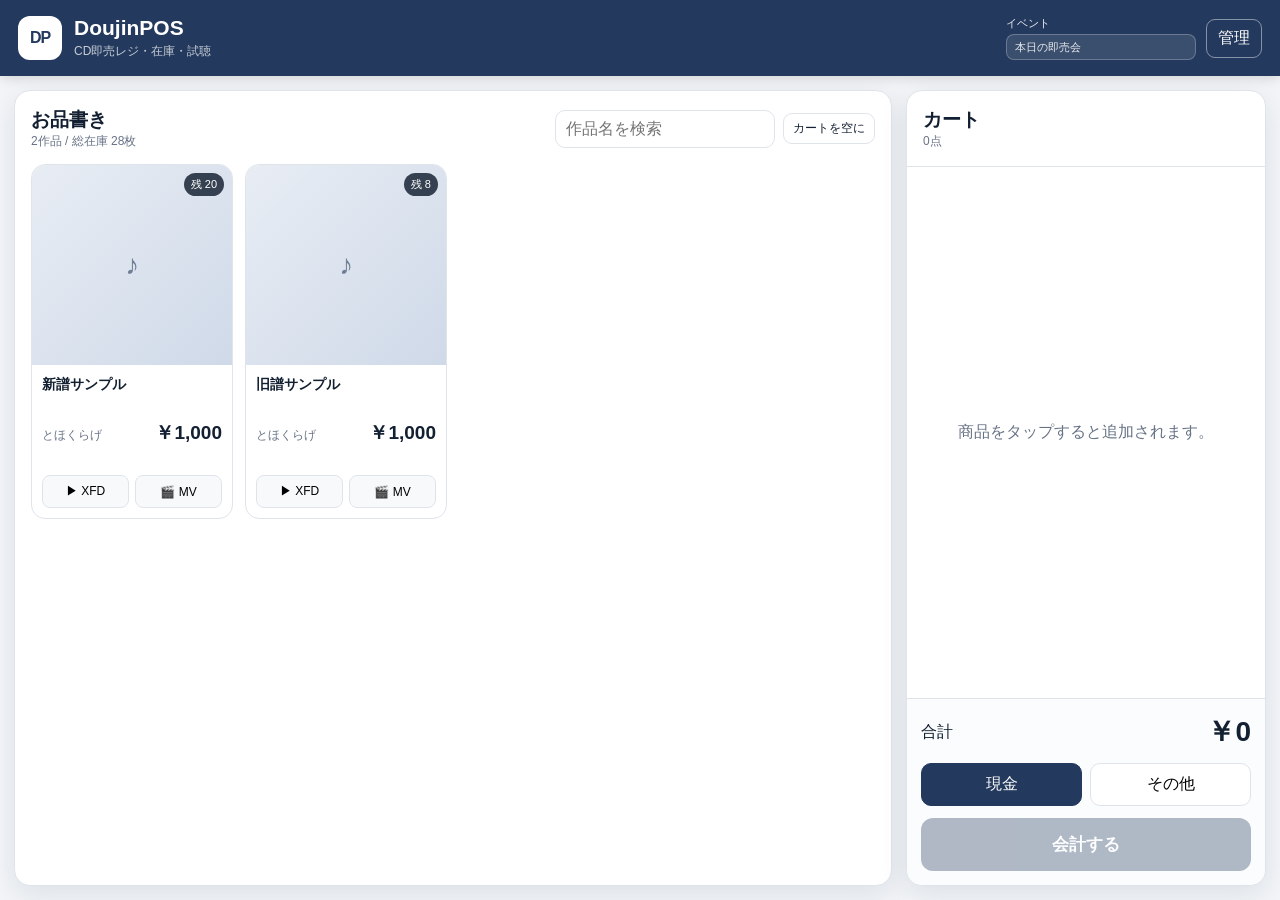
==== index.html @ 72208d31 "Add files via upload" ====
<!doctype html>
<html lang="ja">
<head>
  <meta charset="utf-8" />
  <meta name="viewport" content="width=device-width, initial-scale=1, viewport-fit=cover" />
  <meta name="theme-color" content="#23395D" />
  <meta name="apple-mobile-web-app-capable" content="yes" />
  <meta name="apple-mobile-web-app-status-bar-style" content="black-translucent" />
  <meta name="apple-mobile-web-app-title" content="DoujinPOS" />
  <link rel="manifest" href="./manifest.webmanifest" />
  <link rel="apple-touch-icon" href="./icons/icon-192.png" />
  <link rel="icon" href="./icons/icon-192.png" />
  <link rel="stylesheet" href="./styles.css?v=2" />
  <title>DoujinPOS</title>
</head>
<body>
  <header class="topbar">
    <div class="brand">
      <div class="brand-mark">DP</div>
      <div>
        <h1>DoujinPOS</h1>
        <div class="sub">CD即売レジ・在庫・試聴</div>
      </div>
    </div>
    <div class="top-actions">
      <label class="event-box">イベント
        <input id="eventName" type="text" value="本日の即売会" autocomplete="off" />
      </label>
      <button id="openAdmin" class="ghost">管理</button>
    </div>
  </header>

  <main class="layout">
    <section class="catalog-panel">
      <div class="section-head">
        <div>
          <h2>お品書き</h2>
          <div id="catalogSummary" class="muted"></div>
        </div>
        <div class="section-actions">
          <input id="searchBox" type="search" placeholder="作品名を検索" />
          <button id="clearCart" class="ghost small">カートを空に</button>
        </div>
      </div>
      <div id="productGrid" class="product-grid"></div>
    </section>

    <aside class="cart-panel">
      <div class="cart-head">
        <div>
          <h2>カート</h2>
          <div id="cartCount" class="muted">0点</div>
        </div>
      </div>
      <div id="cartItems" class="cart-items empty-state">商品をタップすると追加されます。</div>
      <div class="cart-bottom">
        <div class="total-row"><span>合計</span><strong id="cartTotal">¥0</strong></div>
        <div class="payment-row">
          <button class="pay active" data-payment="現金">現金</button>
          <button class="pay" data-payment="その他">その他</button>
        </div>
        <button id="checkout" class="checkout" disabled>会計する</button>
      </div>
    </aside>
  </main>

  <section id="playerBar" class="player-bar hidden">
    <div class="now-playing">
      <img id="playerCover" alt="ジャケット" />
      <div class="now-text">
        <strong id="playerTitle">-</strong>
        <span id="playerType">XFD</span>
      </div>
    </div>
    <audio id="audioPlayer" controls preload="metadata"></audio>
    <button id="closePlayer" class="ghost small">閉じる</button>
  </section>

  <dialog id="videoDialog" class="video-dialog">
    <div class="dialog-head">
      <div>
        <strong id="videoTitle">MV</strong>
        <div class="muted">ローカル動画</div>
      </div>
      <button id="closeVideo" class="ghost">閉じる</button>
    </div>
    <video id="videoPlayer" controls playsinline></video>
  </dialog>

  <dialog id="adminDialog" class="admin-dialog">
    <div class="dialog-head sticky">
      <div>
        <strong>管理</strong>
        <div class="muted">在庫原票・メディア・履歴</div>
      </div>
      <button id="closeAdmin" class="ghost">閉じる</button>
    </div>

    <div class="admin-tabs">
      <button class="tab active" data-tab="inventory">在庫原票</button>
      <button class="tab" data-tab="media">試聴/MV</button>
      <button class="tab" data-tab="history">履歴</button>
      <button class="tab" data-tab="settings">設定</button>
    </div>

    <section class="admin-section active" data-section="inventory">
      <h3>Google Sheets → CSV取込</h3>
      <p class="help">「商品ID / タイトル / 頒布価格 / 現在庫」があれば取込できます。既存の商品IDは更新、新規IDは追加します。</p>
      <div class="action-row">
        <button id="addProduct">＋ 商品を追加</button>
        <label class="file-button">在庫CSVを選ぶ<input id="inventoryCsv" type="file" accept=".csv,text/csv" hidden /></label>
        <button id="downloadInventory" class="ghost">現在庫CSVを書出し</button>
      </div>
      <div id="importResult" class="notice hidden"></div>
      <p class="help compact-help">商品をタップすると、在庫±1・在庫数指定・編集・販売停止・削除がすぐ選べます。</p>
      <div class="table-wrap"><table id="inventoryTable"><thead><tr><th>商品ID</th><th>タイトル</th><th>価格</th><th>在庫</th><th>状態</th><th></th></tr></thead><tbody></tbody></table></div>
    </section>

    <section class="admin-section" data-section="media">
      <h3>商品メディア</h3>
      <p class="help">ジャケット、XFD音源、MVをiPad内のDoujinPOS領域に保存します。Google Sheetsにはファイルを持たせません。</p>
      <div id="mediaList" class="media-list"></div>
    </section>

    <section class="admin-section" data-section="history">
      <h3>履歴</h3>
      <div class="stats-grid">
        <div class="stat"><span>売上件数</span><strong id="salesCount">0</strong></div>
        <div class="stat"><span>販売点数</span><strong id="soldUnits">0</strong></div>
        <div class="stat"><span>売上</span><strong id="salesAmount">¥0</strong></div>
      </div>
      <div class="action-row">
        <button id="downloadSales" class="ghost">販売履歴CSV</button>
        <button id="downloadMoves" class="ghost">在庫移動CSV</button>
      </div>
      <div class="table-wrap"><table id="salesTable"><thead><tr><th>日時</th><th>商品</th><th>数量</th><th>小計</th><th>決済</th></tr></thead><tbody></tbody></table></div>
    </section>

    <section class="admin-section" data-section="settings">
      <h3>端末設定</h3>
      <div class="settings-grid">
        <label>サークル名<input id="circleName" type="text" value="とほくらげ" /></label>
        <label>在庫警告枚数<input id="lowStock" type="number" min="0" value="3" /></label>
      </div>
      <div class="action-row">
        <button id="saveSettings">設定を保存</button>
        <button id="installHelp" class="ghost">iPadへの追加方法</button>
      </div>
      <details>
        <summary>データ消去</summary>
        <p class="help">端末内の商品・履歴・保存したメディアを全て消去します。</p>
        <button id="resetAll" class="danger">端末データを全消去</button>
      </details>
    </section>
  </dialog>


  <dialog id="productActionDialog" class="action-sheet">
    <div class="action-sheet-head">
      <div>
        <strong id="actionProductTitle">商品</strong>
        <div id="actionProductMeta" class="muted"></div>
      </div>
      <button id="closeProductAction" class="ghost">閉じる</button>
    </div>
    <div class="action-sheet-stock">
      <span>現在庫</span>
      <strong id="actionProductStock">0</strong>
      <span>枚</span>
    </div>
    <div class="quick-actions">
      <button id="stockMinus1" class="quick-stock">−1</button>
      <button id="stockPlus1" class="quick-stock">＋1</button>
      <button id="setStock" class="ghost">在庫数を指定</button>
      <button id="editProduct" class="ghost">商品情報を編集</button>
      <button id="toggleProduct" class="ghost">販売停止</button>
      <button id="deleteProduct" class="danger-outline">商品を削除</button>
    </div>
  </dialog>

  <dialog id="productEditDialog" class="product-edit-dialog">
    <form id="productForm" method="dialog">
      <div class="dialog-head">
        <div>
          <strong id="productFormTitle">商品を追加</strong>
          <div class="muted">在庫原票をその場で編集できます</div>
        </div>
        <button type="button" id="closeProductEdit" class="ghost">閉じる</button>
      </div>
      <div class="product-form-grid">
        <label>商品ID<input id="productId" type="text" required autocomplete="off" placeholder="例 THKR-001" /></label>
        <label>タイトル<input id="productTitle" type="text" required autocomplete="off" /></label>
        <label>サークル・アーティスト<input id="productArtist" type="text" autocomplete="off" /></label>
        <label>頒布価格<input id="productPrice" type="number" min="0" step="1" required inputmode="numeric" /></label>
        <label>現在庫<input id="productStock" type="number" min="0" step="1" required inputmode="numeric" /></label>
        <label>発行日<input id="productDate" type="date" /></label>
        <label class="wide-check"><input id="productActive" type="checkbox" checked /> レジに表示する（有効）</label>
        <label class="wide">備考<textarea id="productNote" rows="3"></textarea></label>
      </div>
      <div class="form-actions">
        <button type="button" id="cancelProductEdit" class="ghost">キャンセル</button>
        <button type="submit" id="saveProduct">保存</button>
      </div>
    </form>
  </dialog>

  <dialog id="installDialog" class="simple-dialog">
    <div class="dialog-head">
      <strong>iPadにアプリとして追加</strong>
      <button id="closeInstall" class="ghost">閉じる</button>
    </div>
    <ol>
      <li>このページをiPadの<strong>Safari</strong>で開きます。</li>
      <li>共有ボタン（□↑）を押します。</li>
      <li>「ホーム画面に追加」を選びます。</li>
      <li>ホーム画面の「DoujinPOS」から起動します。</li>
    </ol>
    <p class="help">初回読み込み後は、レジ本体はオフラインでも起動できます。メディアも端末内DBに保存されます。</p>
  </dialog>

  <div id="toast" class="toast hidden" role="status"></div>

  <script src="./app.js?v=2" defer></script>
</body>
</html>
---- styles.css ----
:root {
  --navy:#23395D; --navy2:#15253d; --ink:#132032; --muted:#687386;
  --line:#dfe4ea; --bg:#f3f5f8; --card:#fff; --accent:#4776b6;
  --ok:#16794b; --warn:#b86e00; --danger:#b42318; --shadow:0 8px 28px rgba(21,37,61,.10);
}
*{box-sizing:border-box}
html,body{margin:0;min-height:100%;font-family:-apple-system,BlinkMacSystemFont,"Helvetica Neue",Arial,"Hiragino Sans","Yu Gothic",sans-serif;color:var(--ink);background:var(--bg)}
body{padding-bottom:env(safe-area-inset-bottom)}
button,input{font:inherit}
button{cursor:pointer}
.topbar{height:76px;background:var(--navy);color:#fff;display:flex;align-items:center;justify-content:space-between;padding:12px max(18px,env(safe-area-inset-left));padding-right:max(18px,env(safe-area-inset-right));position:sticky;top:0;z-index:20;box-shadow:0 2px 12px rgba(0,0,0,.15)}
.brand{display:flex;align-items:center;gap:12px}.brand h1{font-size:21px;margin:0;line-height:1.1}.brand .sub{font-size:12px;opacity:.75;margin-top:4px}.brand-mark{width:44px;height:44px;border-radius:12px;background:#fff;color:var(--navy);display:grid;place-items:center;font-weight:900;letter-spacing:-1px}
.top-actions{display:flex;align-items:center;gap:10px}.event-box{font-size:11px;opacity:.9;display:flex;flex-direction:column;gap:3px}.event-box input{width:190px;border:1px solid rgba(255,255,255,.28);border-radius:8px;background:rgba(255,255,255,.12);color:#fff;padding:6px 8px;outline:none}.event-box input:focus{background:#fff;color:var(--ink)}
.layout{display:grid;grid-template-columns:minmax(0,1fr) 360px;gap:14px;max-width:1500px;margin:0 auto;padding:14px;min-height:calc(100vh - 76px)}
.catalog-panel,.cart-panel{background:var(--card);border:1px solid var(--line);border-radius:16px;box-shadow:var(--shadow)}
.catalog-panel{padding:16px}.section-head{display:flex;justify-content:space-between;align-items:center;gap:14px;margin-bottom:14px}.section-head h2,.cart-head h2{margin:0;font-size:19px}.section-actions{display:flex;gap:8px;align-items:center}.section-actions input{width:220px;border:1px solid var(--line);border-radius:10px;padding:9px 10px;background:#fff}
.product-grid{display:grid;grid-template-columns:repeat(auto-fill,minmax(176px,1fr));gap:12px}.product-card{border:1px solid var(--line);border-radius:14px;background:#fff;overflow:hidden;transition:.15s transform,.15s box-shadow;position:relative}.product-card:active{transform:scale(.985)}.product-card.soldout{opacity:.56}.cover{aspect-ratio:1/1;background:linear-gradient(135deg,#e8edf4,#cfd9e8);display:grid;place-items:center;overflow:hidden;position:relative}.cover img{width:100%;height:100%;object-fit:cover}.cover-fallback{font-weight:800;color:#6f7f95;font-size:28px}.stock-badge{position:absolute;top:8px;right:8px;padding:4px 7px;border-radius:999px;background:rgba(20,32,50,.83);color:#fff;font-size:11px}.stock-badge.low{background:#a66300}.stock-badge.zero{background:#8f1d16}.product-body{padding:10px}.product-title{font-weight:800;font-size:14px;line-height:1.35;min-height:38px}.product-meta{display:flex;justify-content:space-between;align-items:baseline;margin-top:7px}.price{font-weight:900;font-size:19px}.media-actions{display:flex;gap:6px;margin-top:9px}.media-actions button{flex:1;padding:7px 4px;border-radius:8px;border:1px solid var(--line);background:#f7f9fb;font-size:12px}.add-zone{width:100%;border:0;background:transparent;text-align:left;padding:0;color:inherit}.add-zone:disabled{cursor:not-allowed}
.cart-panel{display:flex;flex-direction:column;position:sticky;top:90px;height:calc(100vh - 104px);overflow:hidden}.cart-head{padding:16px;border-bottom:1px solid var(--line)}.cart-items{padding:8px 12px;overflow:auto;flex:1}.cart-line{display:grid;grid-template-columns:1fr auto;gap:8px;padding:12px 2px;border-bottom:1px solid var(--line)}.cart-line strong{font-size:14px}.cart-sub{font-size:12px;color:var(--muted);margin-top:4px}.qty{display:flex;align-items:center;gap:6px}.qty button{width:28px;height:28px;border-radius:8px;border:1px solid var(--line);background:#fff}.qty span{min-width:22px;text-align:center;font-weight:800}.empty-state{display:grid;place-items:center;color:var(--muted);text-align:center}.cart-bottom{padding:14px;border-top:1px solid var(--line);background:#fbfcfd}.total-row{display:flex;justify-content:space-between;align-items:center;font-size:16px}.total-row strong{font-size:28px}.payment-row{display:grid;grid-template-columns:1fr 1fr;gap:8px;margin:12px 0}.pay{border:1px solid var(--line);background:#fff;border-radius:10px;padding:10px}.pay.active{background:var(--navy);color:#fff;border-color:var(--navy)}.checkout{width:100%;border:0;border-radius:12px;padding:15px;background:var(--navy);color:#fff;font-weight:900;font-size:17px}.checkout:disabled{opacity:.35;cursor:not-allowed}
.ghost{border:1px solid rgba(255,255,255,.45);background:transparent;color:inherit;border-radius:9px;padding:8px 11px}.catalog-panel .ghost,.admin-dialog .ghost,.simple-dialog .ghost,.video-dialog .ghost,.player-bar .ghost{border-color:var(--line);color:var(--ink);background:#fff}.small{padding:6px 9px;font-size:12px}.muted{color:var(--muted);font-size:12px}.hidden{display:none!important}
.player-bar{position:fixed;left:max(14px,env(safe-area-inset-left));right:max(14px,env(safe-area-inset-right));bottom:max(14px,env(safe-area-inset-bottom));z-index:30;background:#fff;border:1px solid var(--line);border-radius:15px;box-shadow:0 18px 45px rgba(21,37,61,.25);padding:10px 12px;display:grid;grid-template-columns:minmax(180px,280px) 1fr auto;gap:12px;align-items:center}.now-playing{display:flex;align-items:center;gap:9px;min-width:0}.now-playing img{width:46px;height:46px;object-fit:cover;border-radius:8px;background:#e5e9ef}.now-text{display:flex;flex-direction:column;min-width:0}.now-text strong{white-space:nowrap;overflow:hidden;text-overflow:ellipsis}.now-text span{font-size:11px;color:var(--muted);margin-top:3px}.player-bar audio{width:100%}
dialog{border:0;padding:0;border-radius:16px;box-shadow:0 24px 80px rgba(0,0,0,.28);color:var(--ink)}dialog::backdrop{background:rgba(15,25,39,.48);backdrop-filter:blur(3px)}.dialog-head{display:flex;justify-content:space-between;align-items:center;padding:14px 16px;border-bottom:1px solid var(--line);background:#fff}.dialog-head.sticky{position:sticky;top:0;z-index:4}.admin-dialog{width:min(1100px,96vw);height:min(820px,92vh);overflow:auto;background:var(--bg)}.video-dialog{width:min(1100px,95vw);background:#10151d;color:#fff}.video-dialog .dialog-head{background:#10151d;border-color:#2b3340}.video-dialog .ghost{background:#202834;border-color:#3d4654;color:#fff}.video-dialog video{width:100%;max-height:75vh;background:#000}.simple-dialog{width:min(560px,92vw);padding-bottom:18px}.simple-dialog ol{padding:6px 42px 0 48px;line-height:1.8}.simple-dialog p{padding:0 18px}.admin-tabs{display:flex;gap:8px;padding:12px 16px;background:#fff;border-bottom:1px solid var(--line);position:sticky;top:69px;z-index:3}.tab{border:1px solid var(--line);background:#fff;border-radius:999px;padding:8px 13px}.tab.active{background:var(--navy);border-color:var(--navy);color:#fff}.admin-section{display:none;padding:18px}.admin-section.active{display:block}.admin-section h3{margin:0 0 6px}.help{color:var(--muted);font-size:13px;line-height:1.6}.action-row{display:flex;gap:8px;flex-wrap:wrap;margin:14px 0}.action-row button,.file-button,#saveSettings{border:1px solid var(--navy);border-radius:9px;background:var(--navy);color:#fff;padding:9px 12px}.action-row .ghost{background:#fff;color:var(--ink);border-color:var(--line)}.file-button{display:inline-flex;align-items:center;cursor:pointer}.notice{border-radius:9px;padding:9px 12px;background:#eaf6ee;color:#135f3d;margin:10px 0}.table-wrap{overflow:auto;border:1px solid var(--line);border-radius:12px;background:#fff}table{border-collapse:collapse;width:100%;font-size:13px}th,td{padding:9px 10px;border-bottom:1px solid var(--line);text-align:left;white-space:nowrap}th{background:#f7f9fb;position:sticky;top:0}.media-list{display:grid;gap:10px}.media-row{display:grid;grid-template-columns:1fr repeat(3,minmax(120px,150px));gap:8px;align-items:center;background:#fff;border:1px solid var(--line);border-radius:12px;padding:12px}.media-title{font-weight:800}.media-slot{position:relative}.media-slot input{display:none}.media-slot label{display:block;border:1px dashed #aeb9c7;border-radius:9px;padding:9px;text-align:center;cursor:pointer;background:#fbfcfd;font-size:12px}.media-slot.ready label{border-style:solid;border-color:#83b79a;background:#edf8f1;color:#16613d}.stats-grid{display:grid;grid-template-columns:repeat(3,1fr);gap:10px;margin:14px 0}.stat{background:#fff;border:1px solid var(--line);border-radius:12px;padding:14px}.stat span{display:block;color:var(--muted);font-size:12px}.stat strong{display:block;font-size:24px;margin-top:5px}.settings-grid{display:grid;grid-template-columns:1fr 1fr;gap:12px;margin:14px 0}.settings-grid label{display:flex;flex-direction:column;gap:5px;font-size:13px}.settings-grid input{border:1px solid var(--line);border-radius:9px;padding:9px;background:#fff}.danger{border:0;border-radius:9px;background:var(--danger);color:#fff;padding:9px 12px}.toast{position:fixed;z-index:100;left:50%;bottom:28px;transform:translateX(-50%);background:#17243a;color:#fff;border-radius:999px;padding:10px 16px;box-shadow:0 8px 24px rgba(0,0,0,.22);font-size:13px}
@media(max-width:900px){.layout{grid-template-columns:1fr 320px}.product-grid{grid-template-columns:repeat(auto-fill,minmax(150px,1fr))}.event-box input{width:150px}.media-row{grid-template-columns:1fr 1fr 1fr}.media-title{grid-column:1/-1}}
@media(max-width:720px){.topbar{height:auto;align-items:flex-start}.top-actions{flex-direction:column;align-items:flex-end}.layout{grid-template-columns:1fr;padding:8px}.cart-panel{position:relative;top:0;height:auto;min-height:420px}.section-head{align-items:flex-start;flex-direction:column}.section-actions{width:100%}.section-actions input{flex:1;width:auto}.player-bar{grid-template-columns:1fr auto}.player-bar audio{grid-column:1/-1}.settings-grid{grid-template-columns:1fr}.stats-grid{grid-template-columns:1fr 1fr 1fr}}

/* v0.2 inventory quick editing */
.compact-help{margin:4px 0 10px}
.inventory-row{cursor:pointer;transition:background .12s ease}
.inventory-row:hover,.inventory-row:focus{background:#eef4fb;outline:none}
.inventory-row:active{background:#e4edf8}
.row-more{font-weight:900;letter-spacing:2px;text-align:center;color:var(--muted);width:48px}
.status-pill{display:inline-block;padding:3px 8px;border-radius:999px;font-size:11px;font-weight:800}
.status-pill.on{background:#eaf6ee;color:#135f3d}.status-pill.off{background:#f1f2f4;color:#687386}
.action-sheet{width:min(520px,94vw);background:#fff}
.action-sheet-head{display:flex;justify-content:space-between;gap:12px;align-items:flex-start;padding:16px;border-bottom:1px solid var(--line)}
.action-sheet-stock{display:flex;align-items:baseline;justify-content:center;gap:7px;padding:20px 16px 8px;color:var(--muted)}
.action-sheet-stock strong{font-size:42px;line-height:1;color:var(--ink)}
.quick-actions{display:grid;grid-template-columns:1fr 1fr;gap:10px;padding:14px 16px 18px}
.quick-actions button{min-height:48px;border-radius:11px;padding:11px 12px;font-weight:800}
.quick-stock{border:0;background:var(--navy);color:#fff;font-size:20px}
.quick-actions .ghost{border:1px solid var(--line);background:#fff;color:var(--ink)}
.danger-outline{border:1px solid #e6aaa5;background:#fff;color:var(--danger)}
.product-edit-dialog{width:min(720px,94vw);background:#fff}
.product-form-grid{display:grid;grid-template-columns:1fr 1fr;gap:12px;padding:16px}
.product-form-grid label{display:flex;flex-direction:column;gap:6px;font-size:13px;font-weight:700}
.product-form-grid input,.product-form-grid textarea{border:1px solid var(--line);border-radius:10px;padding:10px;background:#fff;color:var(--ink);font:inherit}
.product-form-grid input[readonly]{background:#f1f3f6;color:#687386}
.product-form-grid .wide,.product-form-grid .wide-check{grid-column:1/-1}
.product-form-grid .wide-check{flex-direction:row;align-items:center;font-weight:600}
.product-form-grid .wide-check input{width:20px;height:20px}
.form-actions{display:flex;justify-content:flex-end;gap:9px;padding:14px 16px;border-top:1px solid var(--line)}
.form-actions button{border-radius:10px;padding:10px 16px;border:1px solid var(--navy)}
.form-actions #saveProduct{background:var(--navy);color:#fff;font-weight:900}
.form-actions .ghost{background:#fff;color:var(--ink);border-color:var(--line)}
@media(max-width:720px){.quick-actions{grid-template-columns:1fr 1fr}.product-form-grid{grid-template-columns:1fr}.product-form-grid .wide,.product-form-grid .wide-check{grid-column:auto}}
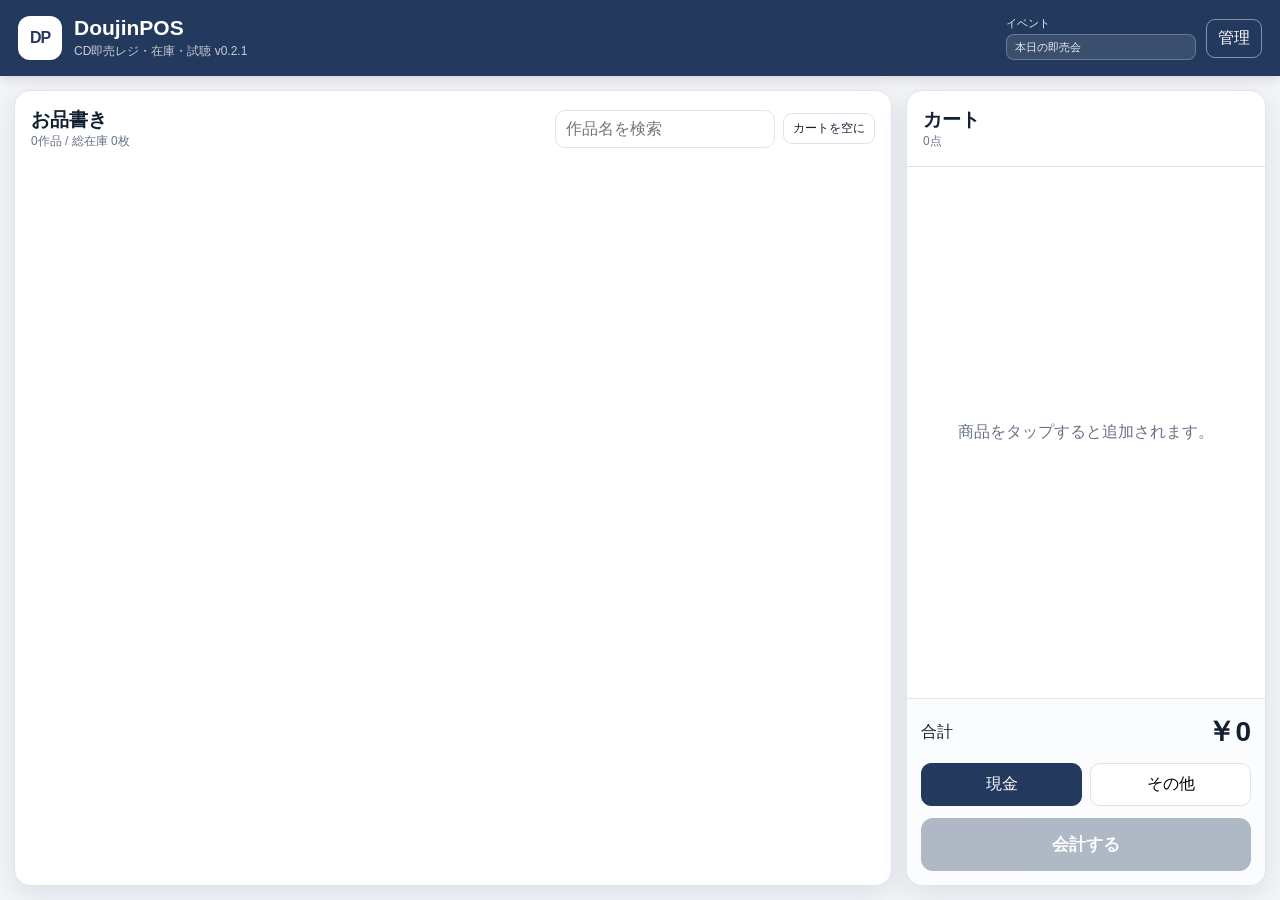
==== commit d4565fb5: "Add files via upload" ====
--- a/index.html
+++ b/index.html
@@ -10,7 +10,7 @@
   <link rel="manifest" href="./manifest.webmanifest" />
   <link rel="apple-touch-icon" href="./icons/icon-192.png" />
   <link rel="icon" href="./icons/icon-192.png" />
-  <link rel="stylesheet" href="./styles.css?v=2" />
+  <link rel="stylesheet" href="./styles.css?v=3" />
   <title>DoujinPOS</title>
 </head>
 <body>
@@ -19,7 +19,7 @@
       <div class="brand-mark">DP</div>
       <div>
         <h1>DoujinPOS</h1>
-        <div class="sub">CD即売レジ・在庫・試聴</div>
+        <div class="sub">CD即売レジ・在庫・試聴 <span class="app-version">v0.2.1</span></div>
       </div>
     </div>
     <div class="top-actions">
@@ -220,6 +220,6 @@
 
   <div id="toast" class="toast hidden" role="status"></div>
 
-  <script src="./app.js?v=2" defer></script>
+  <script src="./app.js?v=3" defer></script>
 </body>
 </html>
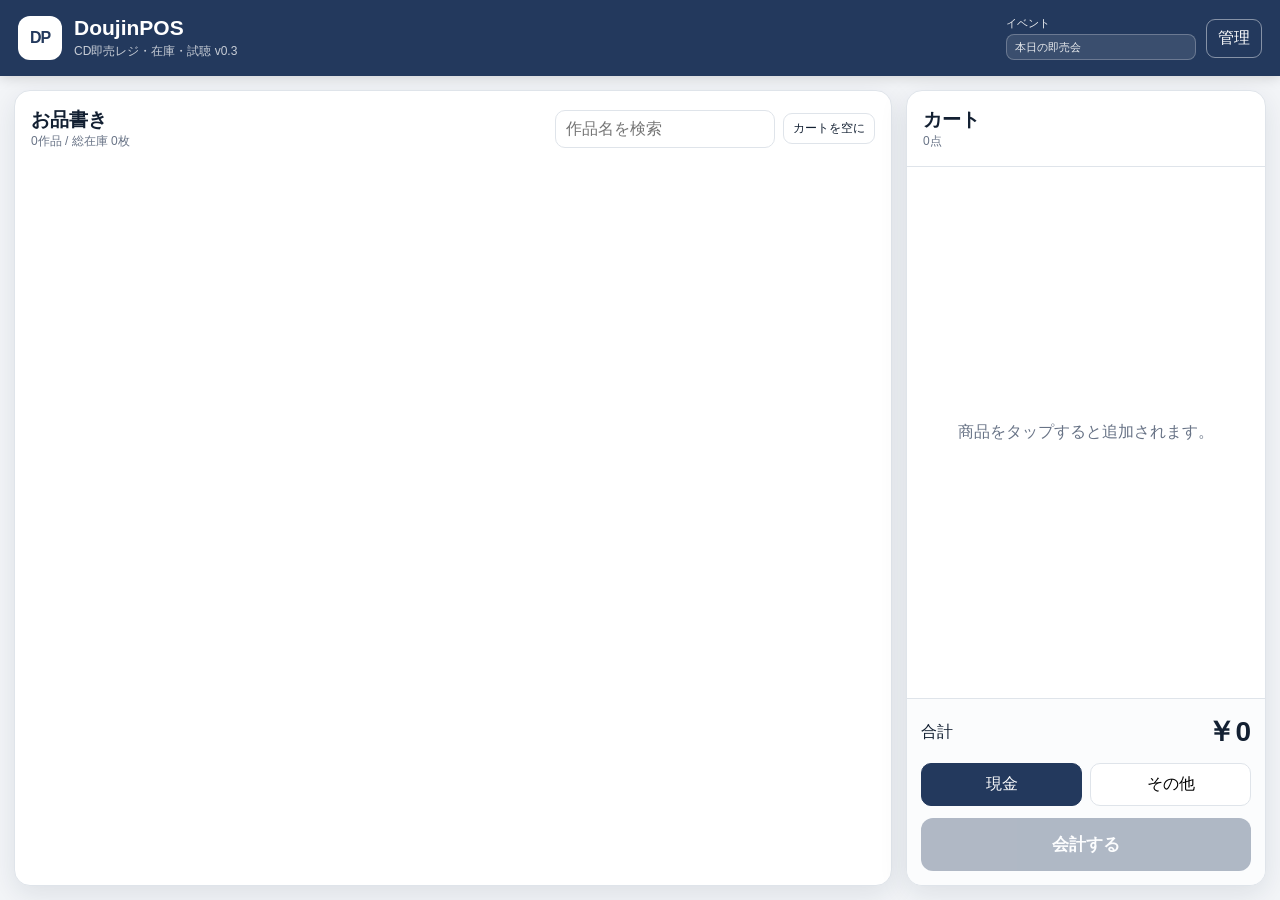
==== commit cfb88ddf: "Add files via upload" ====
--- a/index.html
+++ b/index.html
@@ -10,7 +10,7 @@
   <link rel="manifest" href="./manifest.webmanifest" />
   <link rel="apple-touch-icon" href="./icons/icon-192.png" />
   <link rel="icon" href="./icons/icon-192.png" />
-  <link rel="stylesheet" href="./styles.css?v=3" />
+  <link rel="stylesheet" href="./styles.css?v=4" />
   <title>DoujinPOS</title>
 </head>
 <body>
@@ -19,7 +19,7 @@
       <div class="brand-mark">DP</div>
       <div>
         <h1>DoujinPOS</h1>
-        <div class="sub">CD即売レジ・在庫・試聴 <span class="app-version">v0.2.1</span></div>
+        <div class="sub">CD即売レジ・在庫・試聴 <span class="app-version">v0.3</span></div>
       </div>
     </div>
     <div class="top-actions">
@@ -69,7 +69,7 @@
       <img id="playerCover" alt="ジャケット" />
       <div class="now-text">
         <strong id="playerTitle">-</strong>
-        <span id="playerType">XFD</span>
+        <span id="playerType">XFD（音声）</span>
       </div>
     </div>
     <audio id="audioPlayer" controls preload="metadata"></audio>
@@ -79,8 +79,8 @@
   <dialog id="videoDialog" class="video-dialog">
     <div class="dialog-head">
       <div>
-        <strong id="videoTitle">MV</strong>
-        <div class="muted">ローカル動画</div>
+        <strong id="videoTitle">XFD</strong>
+        <div class="muted">XFD動画</div>
       </div>
       <button id="closeVideo" class="ghost">閉じる</button>
     </div>
@@ -91,14 +91,14 @@
     <div class="dialog-head sticky">
       <div>
         <strong>管理</strong>
-        <div class="muted">在庫原票・メディア・履歴</div>
+        <div class="muted">在庫原票・XFD・履歴</div>
       </div>
       <button id="closeAdmin" class="ghost">閉じる</button>
     </div>
 
     <div class="admin-tabs">
       <button class="tab active" data-tab="inventory">在庫原票</button>
-      <button class="tab" data-tab="media">試聴/MV</button>
+      <button class="tab" data-tab="media">XFD</button>
       <button class="tab" data-tab="history">履歴</button>
       <button class="tab" data-tab="settings">設定</button>
     </div>
@@ -117,8 +117,8 @@
     </section>
 
     <section class="admin-section" data-section="media">
-      <h3>商品メディア</h3>
-      <p class="help">ジャケット、XFD音源、MVをiPad内のDoujinPOS領域に保存します。Google Sheetsにはファイルを持たせません。</p>
+      <h3>商品XFD・ジャケット</h3>
+      <p class="help">ジャケットとXFDをiPad内のDoujinPOS領域に保存します。XFDは音声・動画のどちらでも登録でき、動画なら映像付きで再生します。Google Sheetsにはファイルを持たせません。</p>
       <div id="mediaList" class="media-list"></div>
     </section>
 
@@ -220,6 +220,6 @@
 
   <div id="toast" class="toast hidden" role="status"></div>
 
-  <script src="./app.js?v=3" defer></script>
+  <script src="./app.js?v=4" defer></script>
 </body>
 </html>
--- a/styles.css
+++ b/styles.css
@@ -18,7 +18,7 @@
 .cart-panel{display:flex;flex-direction:column;position:sticky;top:90px;height:calc(100vh - 104px);overflow:hidden}.cart-head{padding:16px;border-bottom:1px solid var(--line)}.cart-items{padding:8px 12px;overflow:auto;flex:1}.cart-line{display:grid;grid-template-columns:1fr auto;gap:8px;padding:12px 2px;border-bottom:1px solid var(--line)}.cart-line strong{font-size:14px}.cart-sub{font-size:12px;color:var(--muted);margin-top:4px}.qty{display:flex;align-items:center;gap:6px}.qty button{width:28px;height:28px;border-radius:8px;border:1px solid var(--line);background:#fff}.qty span{min-width:22px;text-align:center;font-weight:800}.empty-state{display:grid;place-items:center;color:var(--muted);text-align:center}.cart-bottom{padding:14px;border-top:1px solid var(--line);background:#fbfcfd}.total-row{display:flex;justify-content:space-between;align-items:center;font-size:16px}.total-row strong{font-size:28px}.payment-row{display:grid;grid-template-columns:1fr 1fr;gap:8px;margin:12px 0}.pay{border:1px solid var(--line);background:#fff;border-radius:10px;padding:10px}.pay.active{background:var(--navy);color:#fff;border-color:var(--navy)}.checkout{width:100%;border:0;border-radius:12px;padding:15px;background:var(--navy);color:#fff;font-weight:900;font-size:17px}.checkout:disabled{opacity:.35;cursor:not-allowed}
 .ghost{border:1px solid rgba(255,255,255,.45);background:transparent;color:inherit;border-radius:9px;padding:8px 11px}.catalog-panel .ghost,.admin-dialog .ghost,.simple-dialog .ghost,.video-dialog .ghost,.player-bar .ghost{border-color:var(--line);color:var(--ink);background:#fff}.small{padding:6px 9px;font-size:12px}.muted{color:var(--muted);font-size:12px}.hidden{display:none!important}
 .player-bar{position:fixed;left:max(14px,env(safe-area-inset-left));right:max(14px,env(safe-area-inset-right));bottom:max(14px,env(safe-area-inset-bottom));z-index:30;background:#fff;border:1px solid var(--line);border-radius:15px;box-shadow:0 18px 45px rgba(21,37,61,.25);padding:10px 12px;display:grid;grid-template-columns:minmax(180px,280px) 1fr auto;gap:12px;align-items:center}.now-playing{display:flex;align-items:center;gap:9px;min-width:0}.now-playing img{width:46px;height:46px;object-fit:cover;border-radius:8px;background:#e5e9ef}.now-text{display:flex;flex-direction:column;min-width:0}.now-text strong{white-space:nowrap;overflow:hidden;text-overflow:ellipsis}.now-text span{font-size:11px;color:var(--muted);margin-top:3px}.player-bar audio{width:100%}
-dialog{border:0;padding:0;border-radius:16px;box-shadow:0 24px 80px rgba(0,0,0,.28);color:var(--ink)}dialog::backdrop{background:rgba(15,25,39,.48);backdrop-filter:blur(3px)}.dialog-head{display:flex;justify-content:space-between;align-items:center;padding:14px 16px;border-bottom:1px solid var(--line);background:#fff}.dialog-head.sticky{position:sticky;top:0;z-index:4}.admin-dialog{width:min(1100px,96vw);height:min(820px,92vh);overflow:auto;background:var(--bg)}.video-dialog{width:min(1100px,95vw);background:#10151d;color:#fff}.video-dialog .dialog-head{background:#10151d;border-color:#2b3340}.video-dialog .ghost{background:#202834;border-color:#3d4654;color:#fff}.video-dialog video{width:100%;max-height:75vh;background:#000}.simple-dialog{width:min(560px,92vw);padding-bottom:18px}.simple-dialog ol{padding:6px 42px 0 48px;line-height:1.8}.simple-dialog p{padding:0 18px}.admin-tabs{display:flex;gap:8px;padding:12px 16px;background:#fff;border-bottom:1px solid var(--line);position:sticky;top:69px;z-index:3}.tab{border:1px solid var(--line);background:#fff;border-radius:999px;padding:8px 13px}.tab.active{background:var(--navy);border-color:var(--navy);color:#fff}.admin-section{display:none;padding:18px}.admin-section.active{display:block}.admin-section h3{margin:0 0 6px}.help{color:var(--muted);font-size:13px;line-height:1.6}.action-row{display:flex;gap:8px;flex-wrap:wrap;margin:14px 0}.action-row button,.file-button,#saveSettings{border:1px solid var(--navy);border-radius:9px;background:var(--navy);color:#fff;padding:9px 12px}.action-row .ghost{background:#fff;color:var(--ink);border-color:var(--line)}.file-button{display:inline-flex;align-items:center;cursor:pointer}.notice{border-radius:9px;padding:9px 12px;background:#eaf6ee;color:#135f3d;margin:10px 0}.table-wrap{overflow:auto;border:1px solid var(--line);border-radius:12px;background:#fff}table{border-collapse:collapse;width:100%;font-size:13px}th,td{padding:9px 10px;border-bottom:1px solid var(--line);text-align:left;white-space:nowrap}th{background:#f7f9fb;position:sticky;top:0}.media-list{display:grid;gap:10px}.media-row{display:grid;grid-template-columns:1fr repeat(3,minmax(120px,150px));gap:8px;align-items:center;background:#fff;border:1px solid var(--line);border-radius:12px;padding:12px}.media-title{font-weight:800}.media-slot{position:relative}.media-slot input{display:none}.media-slot label{display:block;border:1px dashed #aeb9c7;border-radius:9px;padding:9px;text-align:center;cursor:pointer;background:#fbfcfd;font-size:12px}.media-slot.ready label{border-style:solid;border-color:#83b79a;background:#edf8f1;color:#16613d}.stats-grid{display:grid;grid-template-columns:repeat(3,1fr);gap:10px;margin:14px 0}.stat{background:#fff;border:1px solid var(--line);border-radius:12px;padding:14px}.stat span{display:block;color:var(--muted);font-size:12px}.stat strong{display:block;font-size:24px;margin-top:5px}.settings-grid{display:grid;grid-template-columns:1fr 1fr;gap:12px;margin:14px 0}.settings-grid label{display:flex;flex-direction:column;gap:5px;font-size:13px}.settings-grid input{border:1px solid var(--line);border-radius:9px;padding:9px;background:#fff}.danger{border:0;border-radius:9px;background:var(--danger);color:#fff;padding:9px 12px}.toast{position:fixed;z-index:100;left:50%;bottom:28px;transform:translateX(-50%);background:#17243a;color:#fff;border-radius:999px;padding:10px 16px;box-shadow:0 8px 24px rgba(0,0,0,.22);font-size:13px}
+dialog{border:0;padding:0;border-radius:16px;box-shadow:0 24px 80px rgba(0,0,0,.28);color:var(--ink)}dialog::backdrop{background:rgba(15,25,39,.48);backdrop-filter:blur(3px)}.dialog-head{display:flex;justify-content:space-between;align-items:center;padding:14px 16px;border-bottom:1px solid var(--line);background:#fff}.dialog-head.sticky{position:sticky;top:0;z-index:4}.admin-dialog{width:min(1100px,96vw);height:min(820px,92vh);overflow:auto;background:var(--bg)}.video-dialog{width:min(1100px,95vw);background:#10151d;color:#fff}.video-dialog .dialog-head{background:#10151d;border-color:#2b3340}.video-dialog .ghost{background:#202834;border-color:#3d4654;color:#fff}.video-dialog video{width:100%;max-height:75vh;background:#000}.simple-dialog{width:min(560px,92vw);padding-bottom:18px}.simple-dialog ol{padding:6px 42px 0 48px;line-height:1.8}.simple-dialog p{padding:0 18px}.admin-tabs{display:flex;gap:8px;padding:12px 16px;background:#fff;border-bottom:1px solid var(--line);position:sticky;top:69px;z-index:3}.tab{border:1px solid var(--line);background:#fff;border-radius:999px;padding:8px 13px}.tab.active{background:var(--navy);border-color:var(--navy);color:#fff}.admin-section{display:none;padding:18px}.admin-section.active{display:block}.admin-section h3{margin:0 0 6px}.help{color:var(--muted);font-size:13px;line-height:1.6}.action-row{display:flex;gap:8px;flex-wrap:wrap;margin:14px 0}.action-row button,.file-button,#saveSettings{border:1px solid var(--navy);border-radius:9px;background:var(--navy);color:#fff;padding:9px 12px}.action-row .ghost{background:#fff;color:var(--ink);border-color:var(--line)}.file-button{display:inline-flex;align-items:center;cursor:pointer}.notice{border-radius:9px;padding:9px 12px;background:#eaf6ee;color:#135f3d;margin:10px 0}.table-wrap{overflow:auto;border:1px solid var(--line);border-radius:12px;background:#fff}table{border-collapse:collapse;width:100%;font-size:13px}th,td{padding:9px 10px;border-bottom:1px solid var(--line);text-align:left;white-space:nowrap}th{background:#f7f9fb;position:sticky;top:0}.media-list{display:grid;gap:10px}.media-row{display:grid;grid-template-columns:1fr repeat(2,minmax(150px,190px));gap:8px;align-items:center;background:#fff;border:1px solid var(--line);border-radius:12px;padding:12px}.media-title{font-weight:800}.media-slot{position:relative}.media-slot input{display:none}.media-slot label{display:block;border:1px dashed #aeb9c7;border-radius:9px;padding:9px;text-align:center;cursor:pointer;background:#fbfcfd;font-size:12px}.media-slot.ready label{border-style:solid;border-color:#83b79a;background:#edf8f1;color:#16613d}.stats-grid{display:grid;grid-template-columns:repeat(3,1fr);gap:10px;margin:14px 0}.stat{background:#fff;border:1px solid var(--line);border-radius:12px;padding:14px}.stat span{display:block;color:var(--muted);font-size:12px}.stat strong{display:block;font-size:24px;margin-top:5px}.settings-grid{display:grid;grid-template-columns:1fr 1fr;gap:12px;margin:14px 0}.settings-grid label{display:flex;flex-direction:column;gap:5px;font-size:13px}.settings-grid input{border:1px solid var(--line);border-radius:9px;padding:9px;background:#fff}.danger{border:0;border-radius:9px;background:var(--danger);color:#fff;padding:9px 12px}.toast{position:fixed;z-index:100;left:50%;bottom:28px;transform:translateX(-50%);background:#17243a;color:#fff;border-radius:999px;padding:10px 16px;box-shadow:0 8px 24px rgba(0,0,0,.22);font-size:13px}
 @media(max-width:900px){.layout{grid-template-columns:1fr 320px}.product-grid{grid-template-columns:repeat(auto-fill,minmax(150px,1fr))}.event-box input{width:150px}.media-row{grid-template-columns:1fr 1fr 1fr}.media-title{grid-column:1/-1}}
 @media(max-width:720px){.topbar{height:auto;align-items:flex-start}.top-actions{flex-direction:column;align-items:flex-end}.layout{grid-template-columns:1fr;padding:8px}.cart-panel{position:relative;top:0;height:auto;min-height:420px}.section-head{align-items:flex-start;flex-direction:column}.section-actions{width:100%}.section-actions input{flex:1;width:auto}.player-bar{grid-template-columns:1fr auto}.player-bar audio{grid-column:1/-1}.settings-grid{grid-template-columns:1fr}.stats-grid{grid-template-columns:1fr 1fr 1fr}}
 
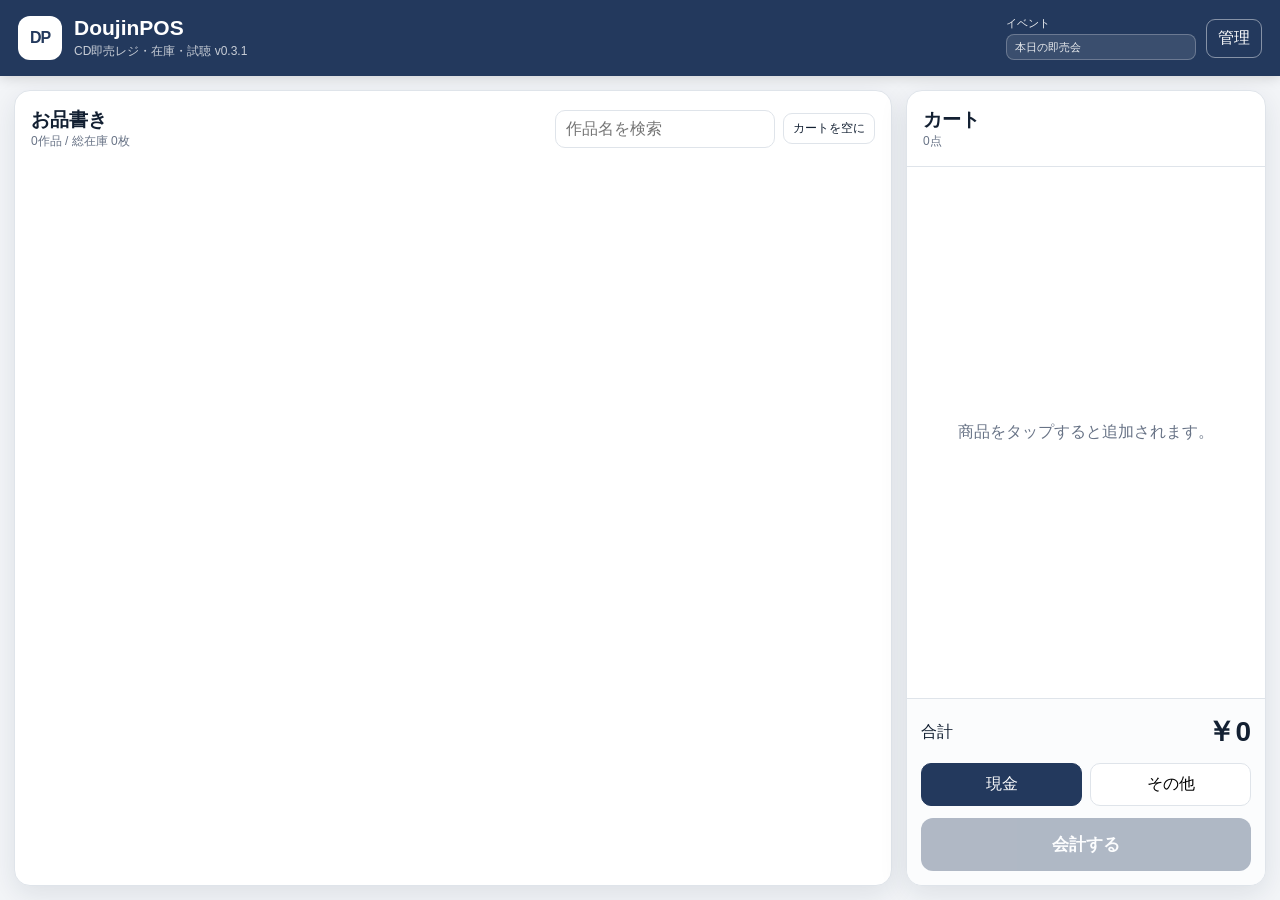
==== commit e574a87d: "Add files via upload" ====
--- a/index.html
+++ b/index.html
@@ -19,7 +19,7 @@
       <div class="brand-mark">DP</div>
       <div>
         <h1>DoujinPOS</h1>
-        <div class="sub">CD即売レジ・在庫・試聴 <span class="app-version">v0.3</span></div>
+        <div class="sub">CD即売レジ・在庫・試聴 <span class="app-version">v0.3.1</span></div>
       </div>
     </div>
     <div class="top-actions">
@@ -119,6 +119,11 @@
     <section class="admin-section" data-section="media">
       <h3>商品XFD・ジャケット</h3>
       <p class="help">ジャケットとXFDをiPad内のDoujinPOS領域に保存します。XFDは音声・動画のどちらでも登録でき、動画なら映像付きで再生します。Google Sheetsにはファイルを持たせません。</p>
+      <div class="action-row">
+        <label class="file-button">XFDを一括登録<input id="bulkXfd" type="file" accept="audio/*,video/*" multiple hidden /></label>
+      </div>
+      <p class="help compact-help"><strong>PCから持ってくる場合：</strong>動画ファイル名を「商品ID.mp4」または「商品ID_任意名.mp4」にしておくと、自動で商品へ紐づきます。例：<code>THKR-001_XFD.mp4</code></p>
+      <div id="bulkMediaResult" class="notice hidden"></div>
       <div id="mediaList" class="media-list"></div>
     </section>
 
@@ -220,6 +225,6 @@
 
   <div id="toast" class="toast hidden" role="status"></div>
 
-  <script src="./app.js?v=4" defer></script>
+  <script src="./app.js?v=5" defer></script>
 </body>
 </html>
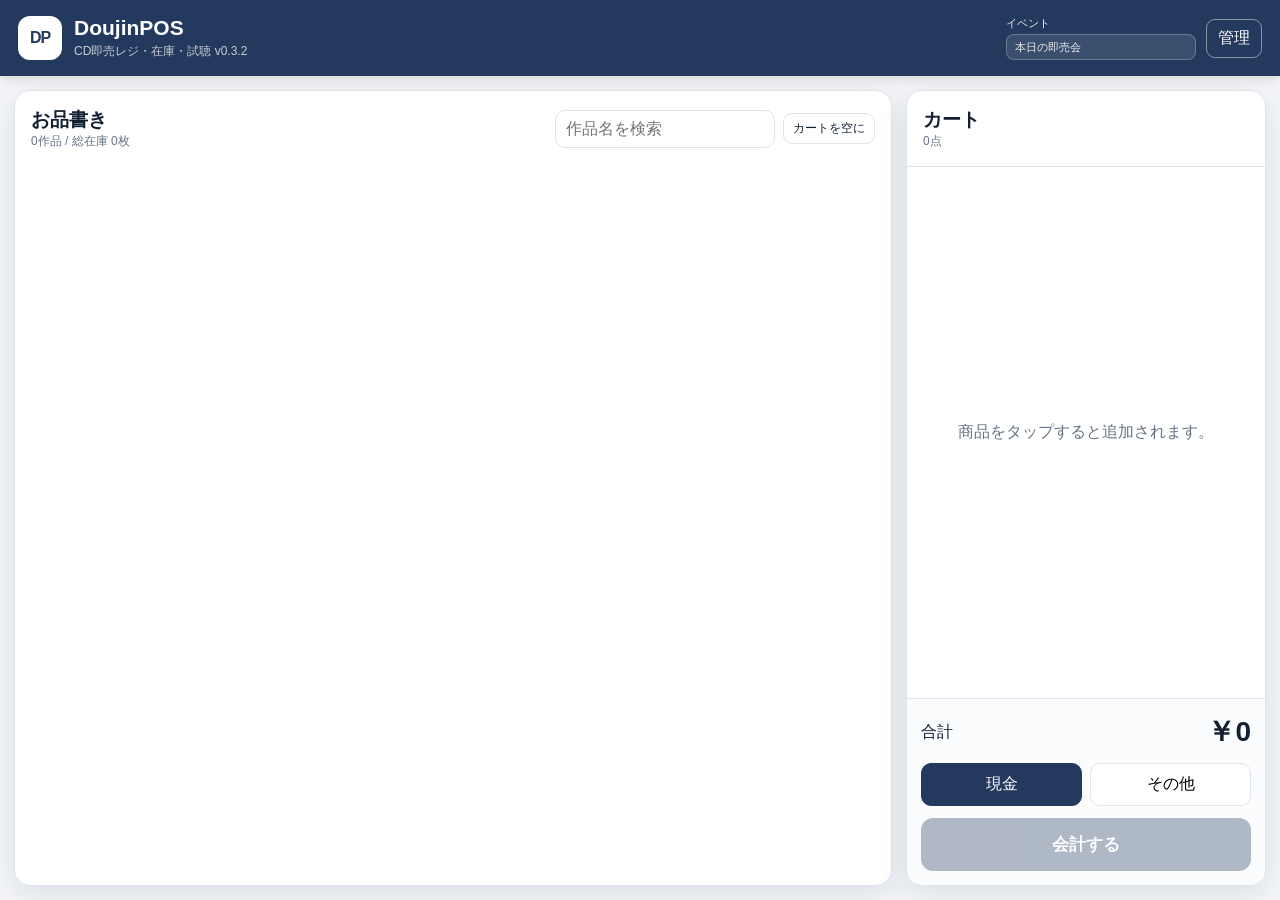
==== commit a4d0d53f: "Add files via upload" ====
--- a/index.html
+++ b/index.html
@@ -10,7 +10,7 @@
   <link rel="manifest" href="./manifest.webmanifest" />
   <link rel="apple-touch-icon" href="./icons/icon-192.png" />
   <link rel="icon" href="./icons/icon-192.png" />
-  <link rel="stylesheet" href="./styles.css?v=4" />
+  <link rel="stylesheet" href="./styles.css?v=6" />
   <title>DoujinPOS</title>
 </head>
 <body>
@@ -19,7 +19,7 @@
       <div class="brand-mark">DP</div>
       <div>
         <h1>DoujinPOS</h1>
-        <div class="sub">CD即売レジ・在庫・試聴 <span class="app-version">v0.3.1</span></div>
+        <div class="sub">CD即売レジ・在庫・試聴 <span class="app-version">v0.3.2</span></div>
       </div>
     </div>
     <div class="top-actions">
@@ -149,7 +149,16 @@
       </div>
       <div class="action-row">
         <button id="saveSettings">設定を保存</button>
+        <button id="forceUpdate" class="ghost">最新版を読み込む</button>
         <button id="installHelp" class="ghost">iPadへの追加方法</button>
+      </div>
+      <div class="update-box">
+        <div><strong>公開URL</strong></div>
+        <code id="publicUrl">-</code>
+        <div class="action-row compact-row">
+          <button id="copyPublicUrl" class="ghost small">URLをコピー</button>
+        </div>
+        <p class="help">更新直後に古い画面が出る場合は「最新版を読み込む」を押してください。商品・販売履歴・XFDは消えません。</p>
       </div>
       <details>
         <summary>データ消去</summary>
@@ -225,6 +234,6 @@
 
   <div id="toast" class="toast hidden" role="status"></div>
 
-  <script src="./app.js?v=5" defer></script>
+  <script src="./app.js?v=6" defer></script>
 </body>
 </html>
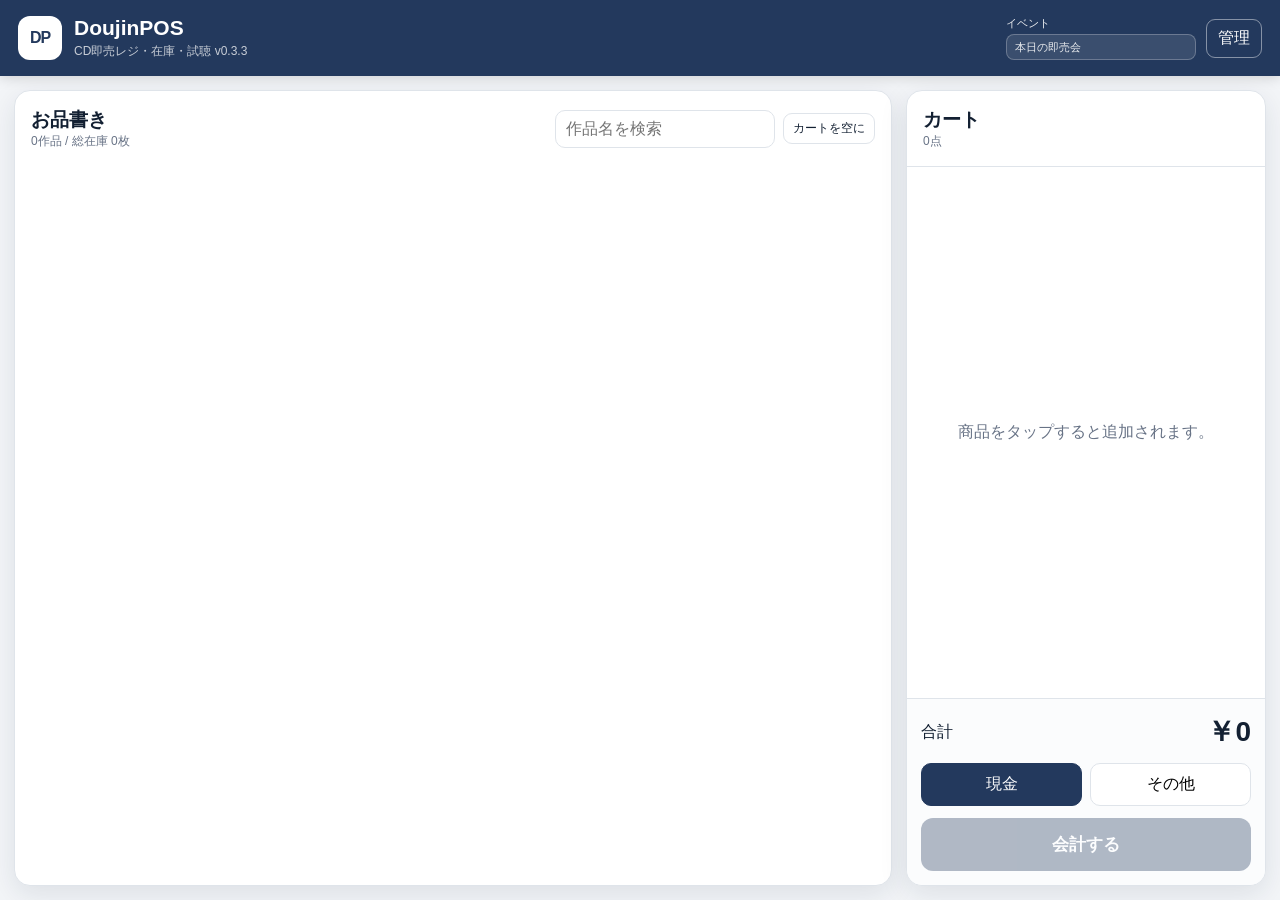
==== commit 9e3d5ba7: "Add files via upload" ====
--- a/index.html
+++ b/index.html
@@ -19,7 +19,7 @@
       <div class="brand-mark">DP</div>
       <div>
         <h1>DoujinPOS</h1>
-        <div class="sub">CD即売レジ・在庫・試聴 <span class="app-version">v0.3.2</span></div>
+        <div class="sub">CD即売レジ・在庫・試聴 <span class="app-version">v0.3.3</span></div>
       </div>
     </div>
     <div class="top-actions">
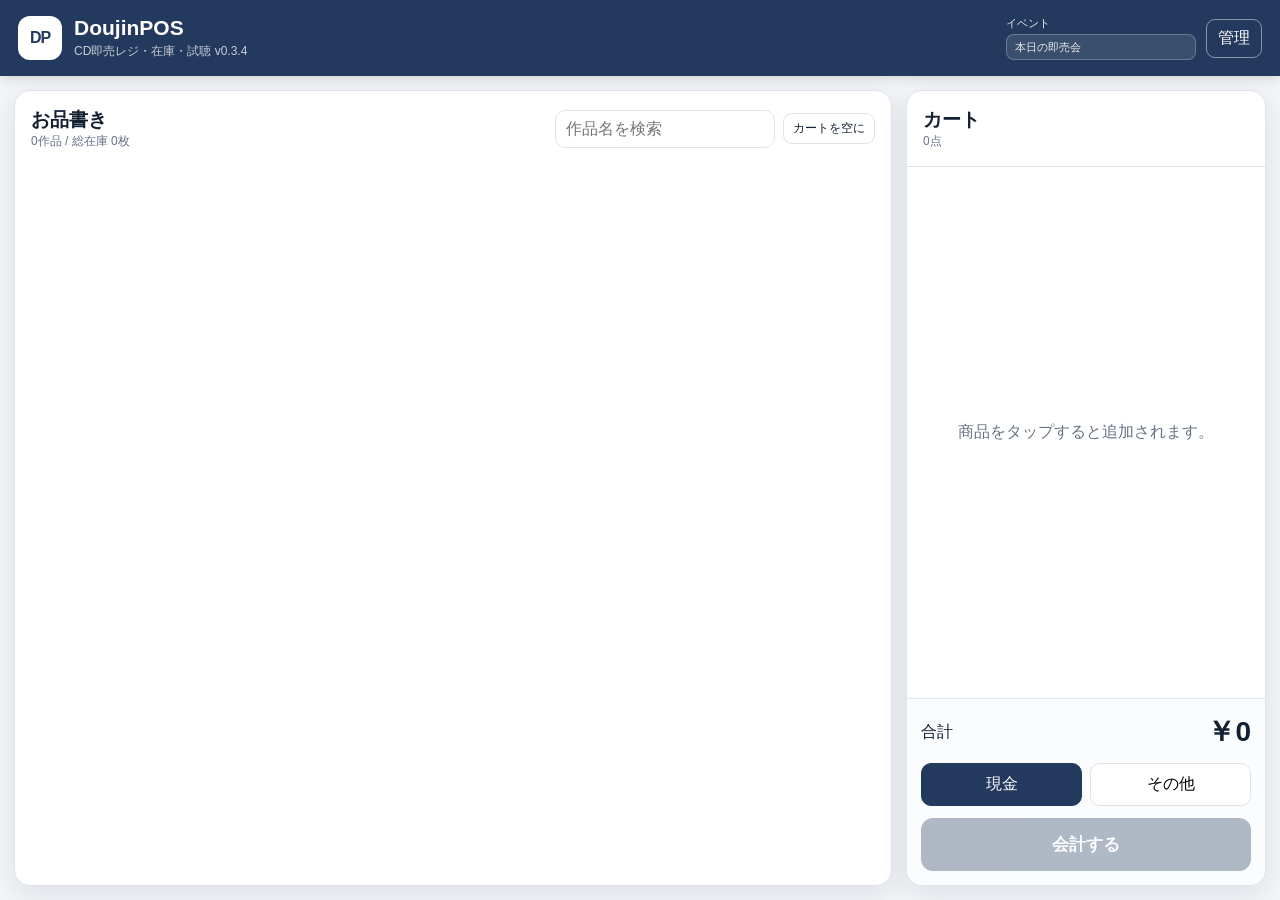
==== commit d9e1199e: "Add files via upload" ====
--- a/index.html
+++ b/index.html
@@ -10,7 +10,7 @@
   <link rel="manifest" href="./manifest.webmanifest" />
   <link rel="apple-touch-icon" href="./icons/icon-192.png" />
   <link rel="icon" href="./icons/icon-192.png" />
-  <link rel="stylesheet" href="./styles.css?v=6" />
+  <link rel="stylesheet" href="./styles.css?v=7" />
   <title>DoujinPOS</title>
 </head>
 <body>
@@ -19,7 +19,7 @@
       <div class="brand-mark">DP</div>
       <div>
         <h1>DoujinPOS</h1>
-        <div class="sub">CD即売レジ・在庫・試聴 <span class="app-version">v0.3.3</span></div>
+        <div class="sub">CD即売レジ・在庫・試聴 <span class="app-version">v0.3.4</span></div>
       </div>
     </div>
     <div class="top-actions">
@@ -138,7 +138,8 @@
         <button id="downloadSales" class="ghost">販売履歴CSV</button>
         <button id="downloadMoves" class="ghost">在庫移動CSV</button>
       </div>
-      <div class="table-wrap"><table id="salesTable"><thead><tr><th>日時</th><th>商品</th><th>数量</th><th>小計</th><th>決済</th></tr></thead><tbody></tbody></table></div>
+      <p class="help compact-help">売上行をタップすると、数量・単価・日時・イベント・決済方法を訂正できます。削除時は在庫も自動で戻します。</p>
+      <div class="table-wrap"><table id="salesTable"><thead><tr><th>日時</th><th>商品</th><th>数量</th><th>小計</th><th>決済</th><th></th></tr></thead><tbody></tbody></table></div>
     </section>
 
     <section class="admin-section" data-section="settings">
@@ -218,6 +219,36 @@
     </form>
   </dialog>
 
+
+  <dialog id="saleEditDialog" class="sale-edit-dialog">
+    <form id="saleEditForm" method="dialog">
+      <div class="dialog-head">
+        <div>
+          <strong>売上記録を編集</strong>
+          <div id="saleEditMeta" class="muted"></div>
+        </div>
+        <button type="button" id="closeSaleEdit" class="ghost">閉じる</button>
+      </div>
+      <div class="sale-form-grid">
+        <label class="wide">商品<select id="saleProduct"></select></label>
+        <label>数量<input id="saleQuantity" type="number" min="1" step="1" required inputmode="numeric" /></label>
+        <label>単価<input id="saleUnitPrice" type="number" min="0" step="1" required inputmode="numeric" /></label>
+        <label>日時<input id="saleTimestamp" type="datetime-local" required /></label>
+        <label>決済<select id="salePayment"><option value="現金">現金</option><option value="その他">その他</option></select></label>
+        <label class="wide">イベント<input id="saleEvent" type="text" autocomplete="off" /></label>
+      </div>
+      <p class="help sale-edit-help">日時・イベント・決済方法は、同じ会計に含まれる他の商品にもまとめて反映されます。数量や商品を変えた場合は在庫も自動調整します。</p>
+      <div class="sale-danger-row">
+        <button type="button" id="deleteSaleLine" class="danger-outline">この明細を削除</button>
+        <button type="button" id="deleteWholeSale" class="danger">会計全体を削除</button>
+      </div>
+      <div class="form-actions">
+        <button type="button" id="cancelSaleEdit" class="ghost">キャンセル</button>
+        <button type="submit" id="saveSaleEdit">訂正を保存</button>
+      </div>
+    </form>
+  </dialog>
+
   <dialog id="installDialog" class="simple-dialog">
     <div class="dialog-head">
       <strong>iPadにアプリとして追加</strong>
@@ -234,6 +265,6 @@
 
   <div id="toast" class="toast hidden" role="status"></div>
 
-  <script src="./app.js?v=6" defer></script>
+  <script src="./app.js?v=7" defer></script>
 </body>
 </html>
--- a/styles.css
+++ b/styles.css
@@ -52,3 +52,12 @@
 .form-actions #saveProduct{background:var(--navy);color:#fff;font-weight:900}
 .form-actions .ghost{background:#fff;color:var(--ink);border-color:var(--line)}
 @media(max-width:720px){.quick-actions{grid-template-columns:1fr 1fr}.product-form-grid{grid-template-columns:1fr}.product-form-grid .wide,.product-form-grid .wide-check{grid-column:auto}}
+
+
+/* v0.3.4 editable sales history */
+.sale-row{cursor:pointer;transition:background .12s ease}.sale-row:hover,.sale-row:focus{background:#eef4fb;outline:none}.sale-row:active{background:#e4edf8}
+.sale-edit-dialog{width:min(720px,94vw);background:#fff}.sale-form-grid{display:grid;grid-template-columns:1fr 1fr;gap:12px;padding:16px}
+.sale-form-grid label{display:flex;flex-direction:column;gap:6px;font-size:13px;font-weight:700}.sale-form-grid input,.sale-form-grid select{border:1px solid var(--line);border-radius:10px;padding:10px;background:#fff;color:var(--ink);font:inherit}
+.sale-form-grid .wide{grid-column:1/-1}.sale-edit-help{padding:0 16px;margin:0 0 10px}.sale-danger-row{display:flex;gap:9px;flex-wrap:wrap;padding:8px 16px 14px;border-bottom:1px solid var(--line)}
+.sale-danger-row button{border-radius:10px;padding:10px 14px;font-weight:800}.form-actions #saveSaleEdit{background:var(--navy);color:#fff;font-weight:900}
+@media(max-width:720px){.sale-form-grid{grid-template-columns:1fr}.sale-form-grid .wide{grid-column:auto}.sale-danger-row{display:grid;grid-template-columns:1fr 1fr}}
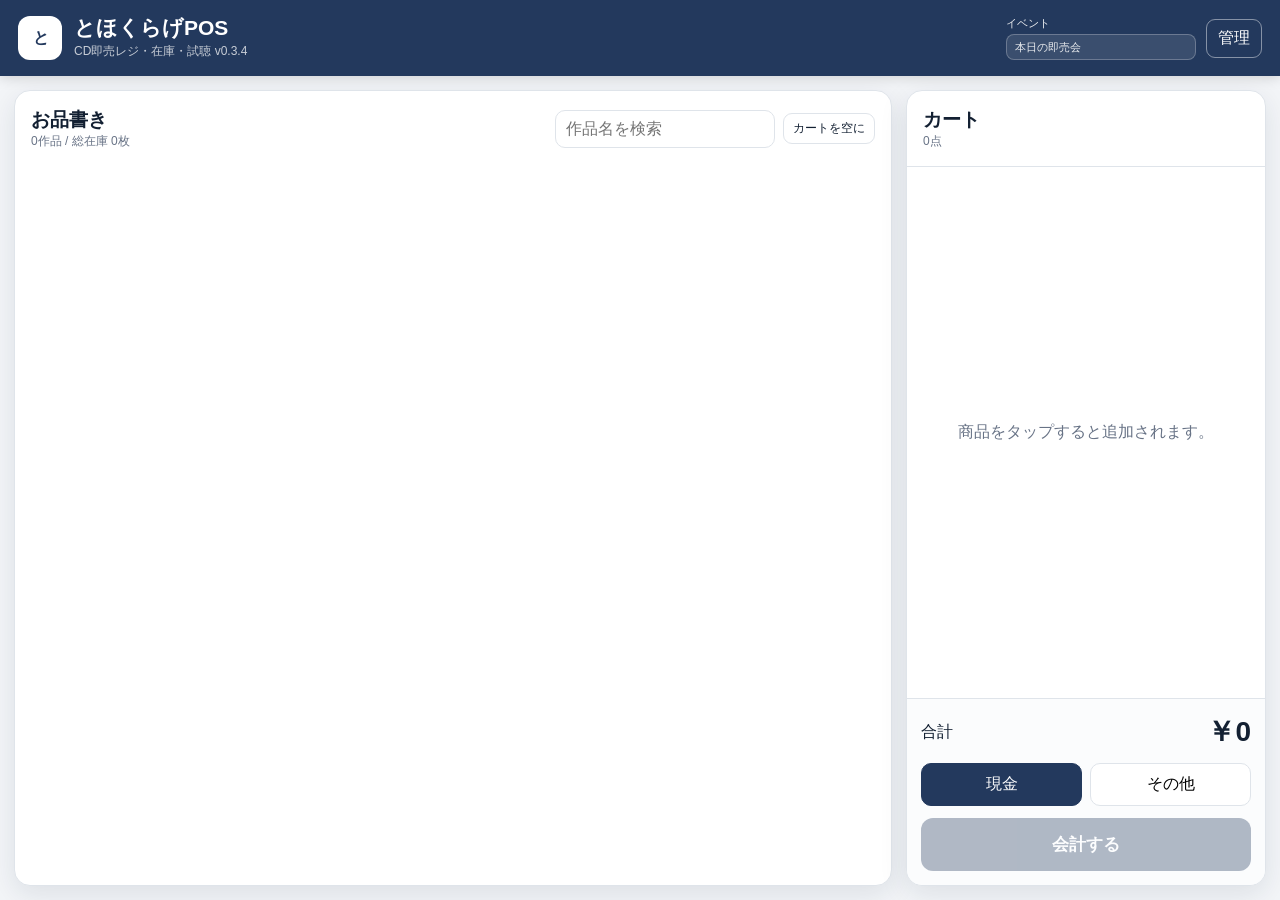
==== commit 4d486aae: "Rename app to とほくらげPOS" ====
--- a/index.html
+++ b/index.html
@@ -6,19 +6,19 @@
   <meta name="theme-color" content="#23395D" />
   <meta name="apple-mobile-web-app-capable" content="yes" />
   <meta name="apple-mobile-web-app-status-bar-style" content="black-translucent" />
-  <meta name="apple-mobile-web-app-title" content="DoujinPOS" />
+  <meta name="apple-mobile-web-app-title" content="とほくらげPOS" />
   <link rel="manifest" href="./manifest.webmanifest" />
-  <link rel="apple-touch-icon" href="./icons/icon-192.png" />
-  <link rel="icon" href="./icons/icon-192.png" />
+  <link rel="apple-touch-icon" href="./icons/tohoqurage-180-v035.png" />
+  <link rel="icon" href="./icons/tohoqurage-180-v035.png" />
   <link rel="stylesheet" href="./styles.css?v=7" />
-  <title>DoujinPOS</title>
+  <title>とほくらげPOS</title>
 </head>
 <body>
   <header class="topbar">
     <div class="brand">
-      <div class="brand-mark">DP</div>
-      <div>
-        <h1>DoujinPOS</h1>
+      <div class="brand-mark">と</div>
+      <div>
+        <h1>とほくらげPOS</h1>
         <div class="sub">CD即売レジ・在庫・試聴 <span class="app-version">v0.3.4</span></div>
       </div>
     </div>
@@ -118,7 +118,7 @@
 
     <section class="admin-section" data-section="media">
       <h3>商品XFD・ジャケット</h3>
-      <p class="help">ジャケットとXFDをiPad内のDoujinPOS領域に保存します。XFDは音声・動画のどちらでも登録でき、動画なら映像付きで再生します。Google Sheetsにはファイルを持たせません。</p>
+      <p class="help">ジャケットとXFDをiPad内のとほくらげPOS領域に保存します。XFDは音声・動画のどちらでも登録でき、動画なら映像付きで再生します。Google Sheetsにはファイルを持たせません。</p>
       <div class="action-row">
         <label class="file-button">XFDを一括登録<input id="bulkXfd" type="file" accept="audio/*,video/*" multiple hidden /></label>
       </div>
@@ -168,7 +168,6 @@
       </details>
     </section>
   </dialog>
-
 
   <dialog id="productActionDialog" class="action-sheet">
     <div class="action-sheet-head">
@@ -219,7 +218,6 @@
     </form>
   </dialog>
 
-
   <dialog id="saleEditDialog" class="sale-edit-dialog">
     <form id="saleEditForm" method="dialog">
       <div class="dialog-head">
@@ -258,7 +256,7 @@
       <li>このページをiPadの<strong>Safari</strong>で開きます。</li>
       <li>共有ボタン（□↑）を押します。</li>
       <li>「ホーム画面に追加」を選びます。</li>
-      <li>ホーム画面の「DoujinPOS」から起動します。</li>
+      <li>ホーム画面の「とほくらげPOS」から起動します。</li>
     </ol>
     <p class="help">初回読み込み後は、レジ本体はオフラインでも起動できます。メディアも端末内DBに保存されます。</p>
   </dialog>
@@ -267,4 +265,4 @@
 
   <script src="./app.js?v=7" defer></script>
 </body>
-</html>
+</html>
